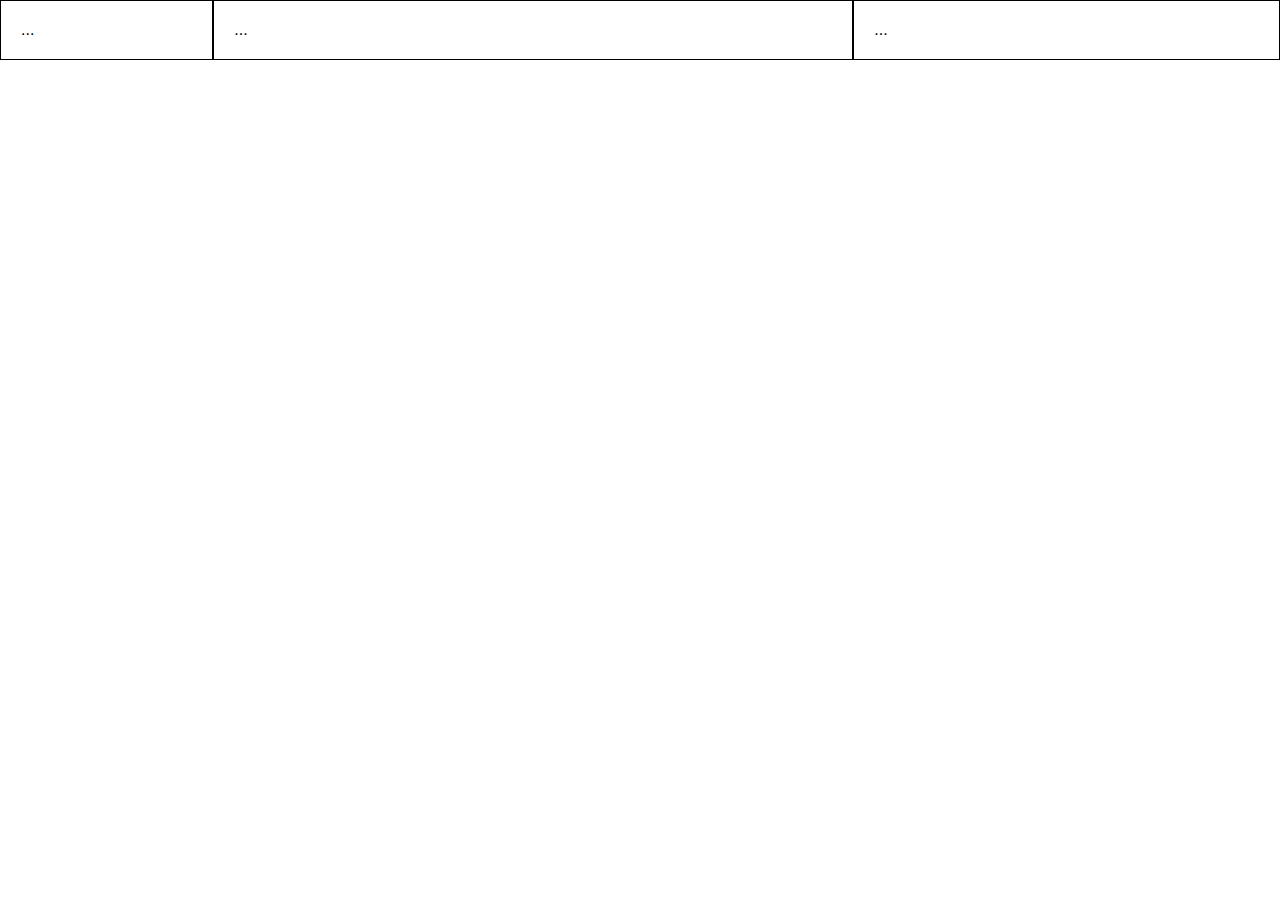
==== 12x4 Columnas/index.html @ 0fc990cc "Inicio" ====
<!DOCTYPE html>
<html lang="en">
<head>
    <meta charset="UTF-8">
    <meta name="viewport" content="width=device-width, initial-scale=1.0">
    <title>Responsive</title>
    <link rel="stylesheet" href="columnas.css">
    
</head>
<body>
    <div class="contenedor">
        <div class="fila">
          <div class="col-lg-2 col-md-2 col-sm-3 col-xs-12">...</div>
          <div class="col-lg-6 col-md-5 col-sm-9 col-xs-12">...</div>
          <div class="col-lg-4 col-md-5 col-sm-12 col-xs-12">...</div>
    
        </div>
      </div>
</body>
</html>
---- 12x4 Columnas/columnas.css ----
/* GLOBAL ----------------------------*/

*{
    margin:0px;
    padding: 0px;
    list-style: none;
    font-family: Verdana, Geneva, Tahoma, sans-serif;
}

* {
    margin: 0px;
    padding: 0px;
    list-style: none;
    font-family: sans-serif;
    box-sizing: border-box; /* Para que el tamaño de la caja incluya el borde*/
  }
  .contenedor {
    position: relative;
    margin: auto;
    width: 100%;
    height: auto;
  }
  .fila {
    position: relative;
    margin: auto;
    width: 100%;
    height: auto;
    clear: both; /*Impide que las cajas ocupen lugares de la fila superior vacios*/
    display: table; /*Lo mismo con el texto*/
  }
  /* Estilos comunes a las "col-" */
  [class*="col-"] {
    float: left;
    border: 1px solid black;
    padding: 20px;
  }
  /*Pantalla de escritorio grande (large) => lg */
  
  @media (min-width: 1200px) {
    .col-lg-12 {
      width: 100%;
    }
    .col-lg-11 {
      width: 91.66666667%;
    }
    .col-lg-10 {
      width: 83.33333333%;
    }
    .col-lg-9 {
      width: 75%;
    }
    .col-lg-8 {
      width: 66.66666667%;
    }
    .col-lg-7 {
      width: 58.33333333%;
    }
    .col-lg-6 {
      width: 50%;
    }
    .col-lg-5 {
      width: 41.66666667%;
    }
    .col-lg-4 {
      width: 33.33333333%;
    }
    .col-lg-3 {
      width: 25%;
    }
    .col-lg-2 {
      width: 16.66666667%;
    }
    .col-lg-1 {
      width: 8.33333333%;
    }
  }
  /*Pantalla de escritorio medio (medium) => md */
  
  @media (max-width: 1199px) and (min-width: 992px) {
    .col-md-12 {
      width: 100%;
    }
    .col-md-11 {
      width: 91.66666667%;
    }
    .col-md-10 {
      width: 83.33333333%;
    }
    .col-md-9 {
      width: 75%;
    }
    .col-md-8 {
      width: 66.66666667%;
    }
    .col-md-7 {
      width: 58.33333333%;
    }
    .col-md-6 {
      width: 50%;
    }
    .col-md-5 {
      width: 41.66666667%;
    }
    .col-md-4 {
      width: 33.33333333%;
    }
    .col-md-3 {
      width: 25%;
    }
    .col-md-2 {
      width: 16.66666667%;
    }
    .col-md-1 {
      width: 8.33333333%;
    }
  }
  /*Pantalla de Tablet (small) => sm */
  
  @media (max-width: 991px) and (min-width: 768px) {
    .col-sm-12 {
      width: 100%;
    }
    .col-sm-11 {
      width: 91.66666667%;
    }
    .col-sm-10 {
      width: 83.33333333%;
    }
    .col-sm-9 {
      width: 75%;
    }
    .col-sm-8 {
      width: 66.66666667%;
    }
    .col-sm-7 {
      width: 58.33333333%;
    }
    .col-sm-6 {
      width: 50%;
    }
    .col-sm-5 {
      width: 41.66666667%;
    }
    .col-sm-4 {
      width: 33.33333333%;
    }
    .col-sm-3 {
      width: 25%;
    }
    .col-sm-2 {
      width: 16.66666667%;
    }
    .col-sm-1 {
      width: 8.33333333%;
    }
  }
  /*Pantalla de Teléfono (extra small) => xs */
  
  @media (max-width: 767px) {
    .col-xs-12 {
      width: 100%;
    }
    .col-xs-11 {
      width: 91.66666667%;
    }
    .col-xs-10 {
      width: 83.33333333%;
    }
    .col-xs-9 {
      width: 75%;
    }
    .col-xs-8 {
      width: 66.66666667%;
    }
    .col-xs-7 {
      width: 58.33333333%;
    }
    .col-xs-6 {
      width: 50%;
    }
    .col-xs-5 {
      width: 41.66666667%;
    }
    .col-xs-4 {
      width: 33.33333333%;
    }
    .col-xs-3 {
      width: 25%;
    }
    .col-xs-2 {
      width: 16.66666667%;
    }
    .col-xs-1 {
      width: 8.33333333%;
    }
  }
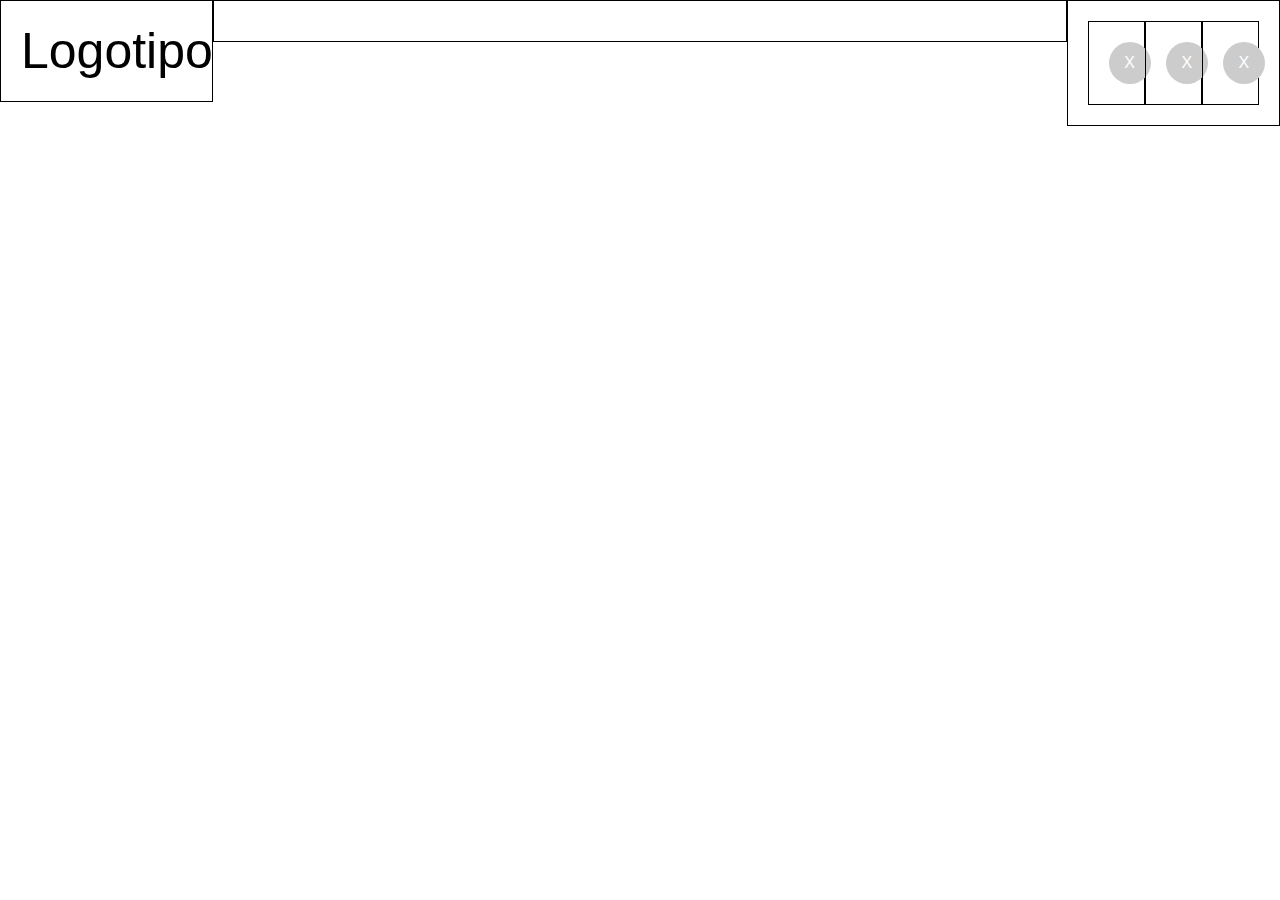
==== commit d404e20a: "Carpeta fondo" ====
--- a/12x4 Columnas/index.html
+++ b/12x4 Columnas/index.html
@@ -1,20 +1,44 @@
 <!DOCTYPE html>
 <html lang="en">
-<head>
-    <meta charset="UTF-8">
-    <meta name="viewport" content="width=device-width, initial-scale=1.0">
+  <head>
+    <meta charset="UTF-8" />
+    <meta name="viewport" content="width=device-width, initial-scale=1.0" />
     <title>Responsive</title>
-    <link rel="stylesheet" href="columnas.css">
-    
-</head>
-<body>
+    <link rel="stylesheet" href="columnas.css" />
+    <link rel="stylesheet" href="secciones.css" />
+
+  </head>
+  <body>
     <div class="contenedor">
-        <div class="fila">
-          <div class="col-lg-2 col-md-2 col-sm-3 col-xs-12">...</div>
-          <div class="col-lg-6 col-md-5 col-sm-9 col-xs-12">...</div>
-          <div class="col-lg-4 col-md-5 col-sm-12 col-xs-12">...</div>
-    
-        </div>
+      <div class="fila">
+        <!-- Sección 1 ---------------------------- ----------------- ------------- -->
+
+        <header class="fila">
+          <div id="logo" class="col-lg-2">Logotipo</div>
+          <div class="col-lg-8"></div>
+          <div class="col-lg-2">
+            <div class="col-lg-4"><center id="icono1">X</center></div>
+            <div class="col-lg-4"><center id="icono2">X</center></div>
+            <div class="col-lg-4"><center id="icono3">X</center></div>
+          </div>
+        </header>
+
+        <!-- Sección 2 ---------------------------- ----------------- ------------- -->
+
+        <nav class="fila"></nav>
+
+        <!-- Sección 3 ---------------------------- ----------------- ------------- -->
+
+        <section id="seccion3" class="fila"></section>
+
+        <!-- Sección 4 ---------------------------- ----------------- ------------- -->
+
+        <section id="seccion4" class="fila"></section>
+
+        <!-- Sección 5 ---------------------------- ----------------- ------------- -->
+
+        <footer class="fila"></footer>
       </div>
-</body>
-</html>+    </div>
+  </body>
+</html>
--- a/12x4 Columnas/secciones.css
+++ b/12x4 Columnas/secciones.css
@@ -0,0 +1,27 @@
+/* Seccion 1 -------Encabezado------------------*/
+
+header #logo {
+    font-family: Impact, Haettenschweiler, 'Arial Narrow Bold', sans-serif;
+    font-size: 50px;
+    text-align:center;
+    line-height: 60px;
+}
+header center{
+    width:42px;
+    line-height: 42px;
+    border-radius: 100%;
+    background:#ccc;
+    color:white;
+}
+/* Seccion 2 -----------Navegación--------------*/
+
+
+/* Seccion 3 -------------------------*/
+
+
+/* Seccion 4 -------------------------*/
+
+
+/* Seccion 5 -----Pie--------------------*/
+
+
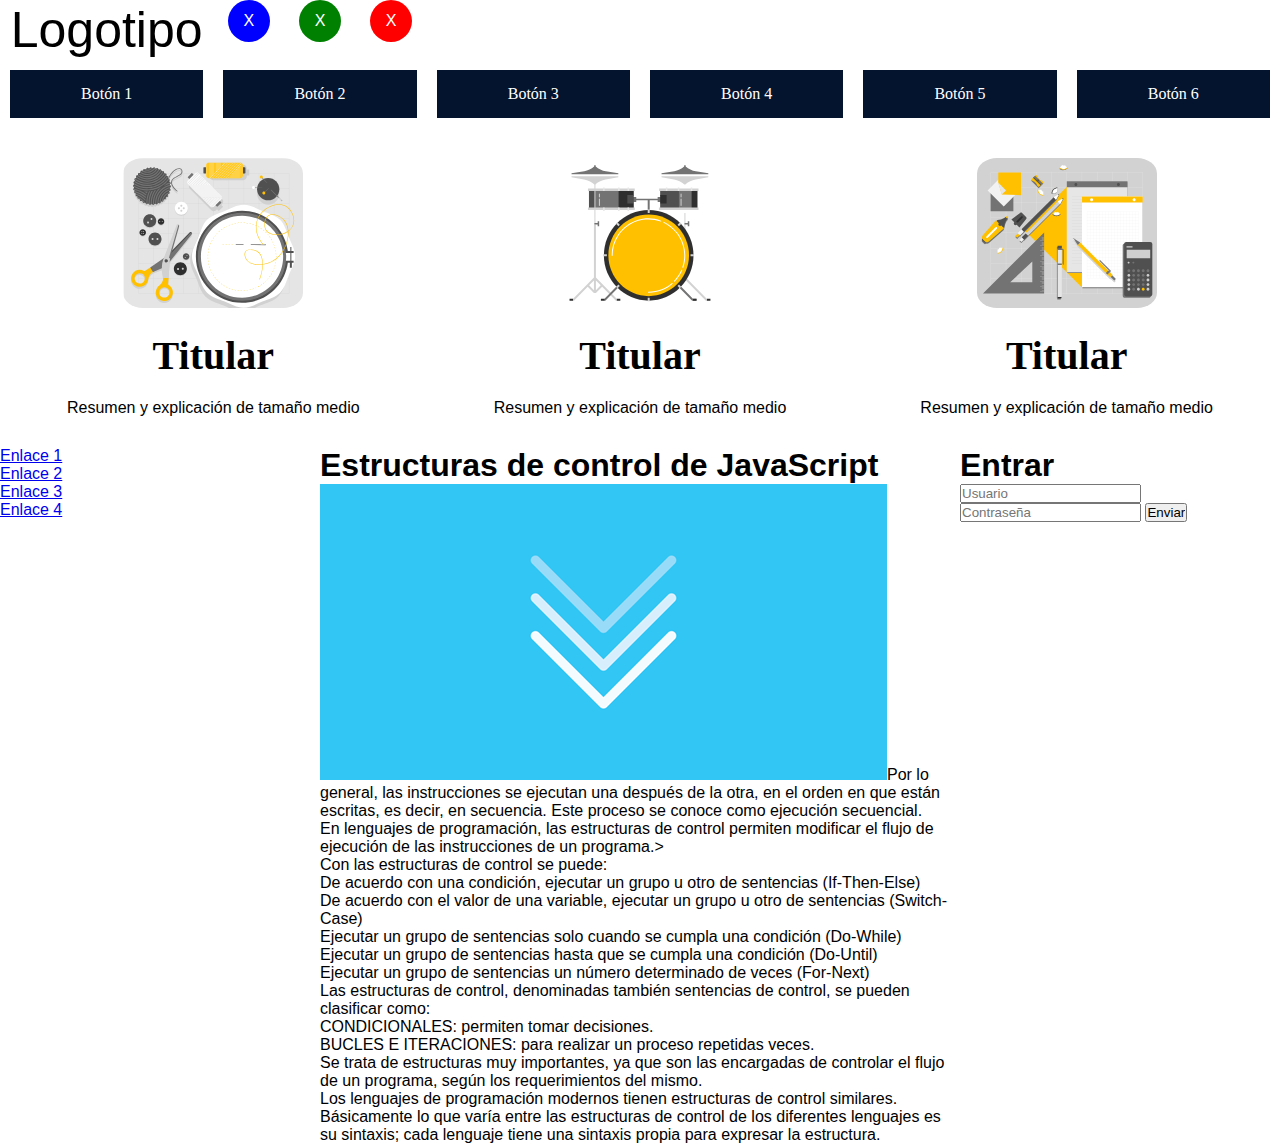
==== commit 0d85581f: "Antes de estilos seccion 4" ====
--- a/12x4 Columnas/index.html
+++ b/12x4 Columnas/index.html
@@ -6,7 +6,6 @@
     <title>Responsive</title>
     <link rel="stylesheet" href="columnas.css" />
     <link rel="stylesheet" href="secciones.css" />
-
   </head>
   <body>
     <div class="contenedor">
@@ -14,26 +13,149 @@
         <!-- Sección 1 ---------------------------- ----------------- ------------- -->
 
         <header class="fila">
-          <div id="logo" class="col-lg-2">Logotipo</div>
-          <div class="col-lg-8"></div>
-          <div class="col-lg-2">
-            <div class="col-lg-4"><center id="icono1">X</center></div>
-            <div class="col-lg-4"><center id="icono2">X</center></div>
-            <div class="col-lg-4"><center id="icono3">X</center></div>
+          <div id="logo" class="col-lg-2 col-md-2 col-sm-3 col-xs-12">
+            Logotipo
+          </div>
+          <div class="col-lg-8 col-md-8 col-sm-6 col-xs-0"></div>
+          <div class="col-lg-2 col-md-2 col-sm-3 col-xs-12">
+            <div class="col-lg-4 col-md-4 col-sm-4 col-xs-4">
+              <center id="icono1"><p>X</p></center>
+            </div>
+            <div class="col-lg-4 col-md-4 col-sm-4 col-xs-4">
+              <center id="icono2"><p>X</p></center>
+            </div>
+            <div class="col-lg-4 col-md-4 col-sm-4 col-xs-4">
+              <center id="icono3"><p>X</p></center>
+            </div>
           </div>
         </header>
 
         <!-- Sección 2 ---------------------------- ----------------- ------------- -->
 
-        <nav class="fila"></nav>
+        <nav class="fila">
+          <ul>
+            <li class="col-lg-2 col-md-2 col-sm-6 col-xs-12">
+              <a href="#"> Botón 1</a>
+            </li>
+            <li class="col-lg-2 col-md-2 col-sm-6 col-xs-12">
+              <a href="#"> Botón 2</a>
+            </li>
+            <li class="col-lg-2 col-md-2 col-sm-6 col-xs-12">
+              <a href="#"> Botón 3</a>
+            </li>
+            <li class="col-lg-2 col-md-2 col-sm-6 col-xs-12">
+              <a href="#"> Botón 4</a>
+            </li>
+            <li class="col-lg-2 col-md-2 col-sm-6 col-xs-12">
+              <a href="#"> Botón 5</a>
+            </li>
+            <li class="col-lg-2 col-md-2 col-sm-6 col-xs-12">
+              <a href="#"> Botón 6</a>
+            </li>
+          </ul>
+        </nav>
 
         <!-- Sección 3 ---------------------------- ----------------- ------------- -->
 
-        <section id="seccion3" class="fila"></section>
+        <section id="seccion3" class="fila">
+          <div class="col-lg-4 col-md-4 col-sm-4 col-xs-12">
+            <center>
+              <img src="img/Imagen2.svg" />
+              <h1>Titular</h1>
+              <p>Resumen y explicación de tamaño medio</p>
+            </center>
+          </div>
+          <div class="col-lg-4 col-md-4 col-sm-4 col-xs-12">
+            <center>
+              <img src="img/Imagen1.svg" />
+              <h1>Titular</h1>
+              <p>Resumen y explicación de tamaño medio</p>
+            </center>
+          </div>
+          <div class="col-lg-4 col-md-4 col-sm-4 col-xs-12">
+            <center>
+              <img src="img/Imagen3.svg" />
+              <h1>Titular</h1>
+              <p>Resumen y explicación de tamaño medio</p>
+            </center>
+          </div>
+        </section>
 
         <!-- Sección 4 ---------------------------- ----------------- ------------- -->
 
-        <section id="seccion4" class="fila"></section>
+        <section id="seccion4" class="fila">
+          <aside id="izq" class="col-lg-3 col-md-3 col-sm-3 col-xs-12">
+            <ul>
+              <li><a href="#">Enlace 1</a></li>
+              <li><a href="#">Enlace 2</a></li>
+              <li><a href="#">Enlace 3</a></li>
+              <li><a href="#">Enlace 4</a></li>
+            </ul>
+          </aside>
+          <article class="col-lg-6 col-md-6 col-sm-6 col-xs-12">
+            <h1>Estructuras de control de JavaScript</h1>
+            <p>
+              <img src="img/Gran_img.png" />Por lo general, las instrucciones se ejecutan una después de la
+              otra, en el orden en que están escritas, es decir, en secuencia.
+              Este proceso se conoce como ejecución secuencial.
+            </p>
+            <p>
+              En lenguajes de programación, las estructuras de control permiten
+              modificar el flujo de ejecución de las instrucciones de un
+              programa.>
+            </p>
+            <p>Con las estructuras de control se puede:</p>
+            <ul>
+              <li>
+                De acuerdo con una condición, ejecutar un grupo u otro de
+                sentencias (If-Then-Else)
+              </li>
+              <li>
+                De acuerdo con el valor de una variable, ejecutar un grupo u
+                otro de sentencias (Switch-Case)
+              </li>
+              <li>
+                Ejecutar un grupo de sentencias solo cuando se cumpla una
+                condición (Do-While)
+              </li>
+              <li>
+                Ejecutar un grupo de sentencias hasta que se cumpla una
+                condición (Do-Until)
+              </li>
+              <li>
+                Ejecutar un grupo de sentencias un número determinado de veces
+                (For-Next)
+              </li>
+            </ul>
+            <p>
+              Las estructuras de control, denominadas también sentencias de
+              control, se pueden clasificar como:
+            </p>
+            <p>CONDICIONALES: permiten tomar decisiones.</p>
+            <p>
+              BUCLES E ITERACIONES: para realizar un proceso repetidas veces.
+            </p>
+            <p>
+              Se trata de estructuras muy importantes, ya que son las encargadas
+              de controlar el flujo de un programa, según los requerimientos del
+              mismo.
+            </p>
+            <p>
+              Los lenguajes de programación modernos tienen estructuras de
+              control similares. Básicamente lo que varía entre las estructuras
+              de control de los diferentes lenguajes es su sintaxis; cada
+              lenguaje tiene una sintaxis propia para expresar la estructura.
+            </p>
+          </article>
+          <aside id ="der" class = "col-lg-3 col-md-3 col-sm-3 col-xs-12">
+            <h1>Entrar</h1>
+            <form action="">
+              <input type="text" placeholder="Usuario">
+              <input type="password" placeholder="Contraseña">
+              <input type="submit" value ="Enviar">
+            </form>
+          </aside>
+        </section>
 
         <!-- Sección 5 ---------------------------- ----------------- ------------- -->
 
--- a/12x4 Columnas/columnas.css
+++ b/12x4 Columnas/columnas.css
@@ -31,8 +31,8 @@
   /* Estilos comunes a las "col-" */
   [class*="col-"] {
     float: left;
-    border: 1px solid black;
-    padding: 20px;
+    /* border: 1px solid black;Anulado desde V2*/
+    /*padding: 20px; Anulado desde V2*/
   }
   /*Pantalla de escritorio grande (large) => lg */
   
--- a/12x4 Columnas/secciones.css
+++ b/12x4 Columnas/secciones.css
@@ -1,27 +1,74 @@
 /* Seccion 1 -------Encabezado------------------*/
 
 header #logo {
-    font-family: Impact, Haettenschweiler, 'Arial Narrow Bold', sans-serif;
-    font-size: 50px;
-    text-align:center;
-    line-height: 60px;
+  font-family: Impact, Haettenschweiler, "Arial Narrow Bold", sans-serif;
+  font-size: 50px;
+  text-align: center;
+  line-height: 60px;
 }
-header center{
-    width:42px;
-    line-height: 42px;
-    border-radius: 100%;
-    background:#ccc;
-    color:white;
+header center p {
+  text-align: center; /*la p y esto añadido en V2*/
+  width: 42px;
+  line-height: 42px;
+  border-radius: 100%;
+  background: #ccc;
+  color: white;
+}
+header center#icono1 p {
+  background: blue;
+}
+header center#icono2 p {
+  background: green;
+}
+header center#icono3 p {
+  background: red;
 }
 /* Seccion 2 -----------Navegación--------------*/
 
+nav ul li {
+  padding: 10px;
+  text-align: center;
+}
+nav ul li a {
+    display: block;
+  background: rgb(4, 19, 46);
+  font-family: "Verdana";
+  color: white;
+  line-height: 48px;
+  text-decoration: none;
+}
+nav ul li a:hover {
+  background: rgb(20, 44, 88);
+}
 
+nav ul li a:active {
+  background: rgb(75, 127, 223);
+}
 /* Seccion 3 -------------------------*/
 
+#seccion3 center{
+    align-content: center;
+    padding: 20px;
+}
+
+#seccion3 img{
+    border-radius: 15%;
+    width: 200px;
+    height: 170px;
+    padding: 10px;
+}
+
+#seccion3 h1{
+    font-family: 'Lucida Sans';
+    font-size: 40px;
+    padding: 10px;
+}
+#seccion3 p{
+   padding: 10px;
+}
 
 /* Seccion 4 -------------------------*/
 
 
+
 /* Seccion 5 -----Pie--------------------*/
-
-
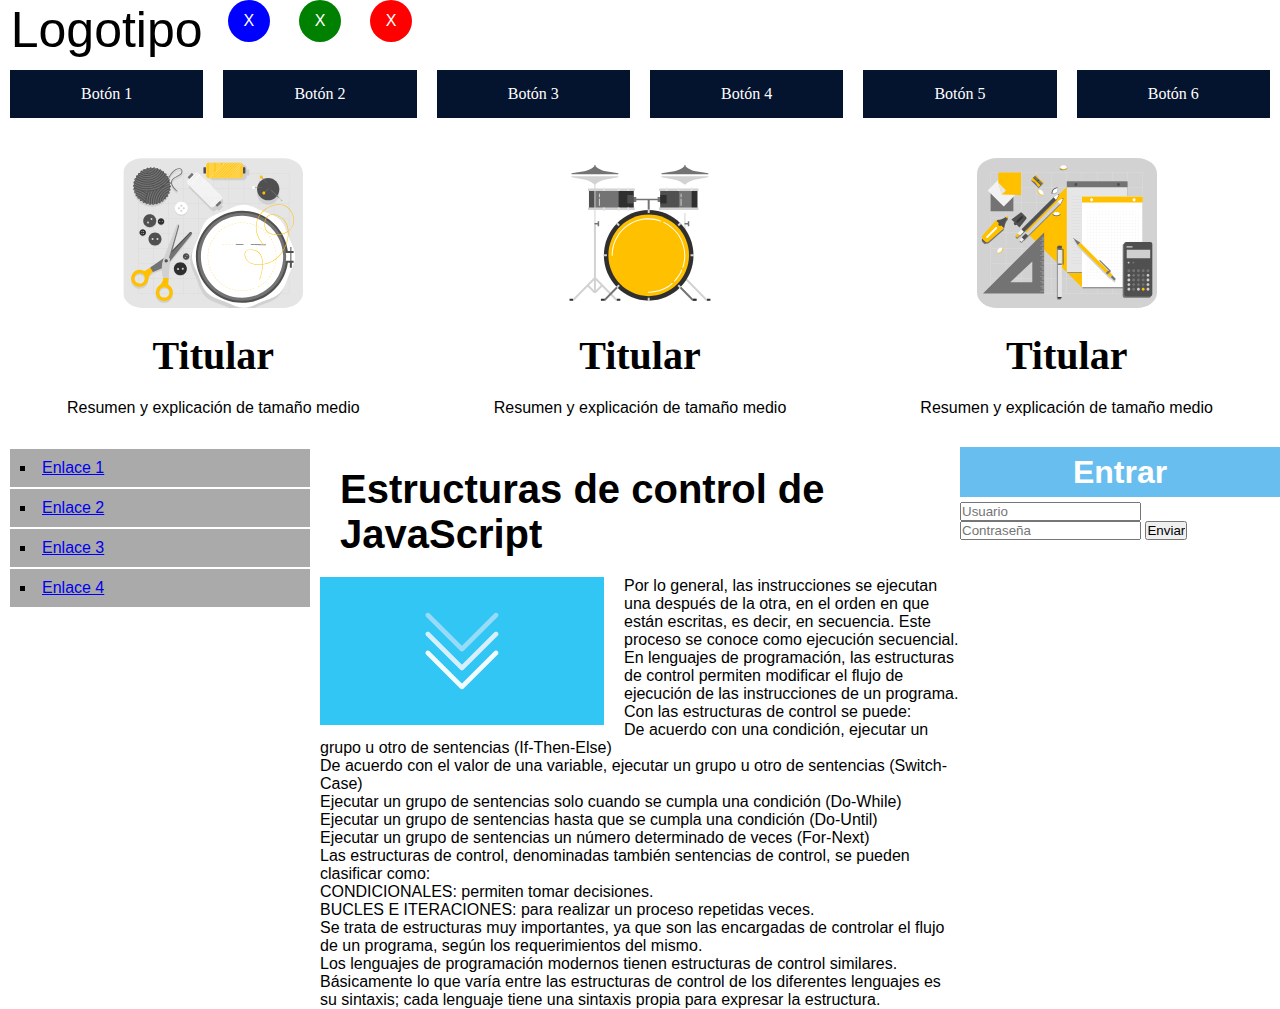
==== commit efa15a71: "Seccion 4 superada ¿?" ====
--- a/12x4 Columnas/index.html
+++ b/12x4 Columnas/index.html
@@ -102,7 +102,7 @@
             <p>
               En lenguajes de programación, las estructuras de control permiten
               modificar el flujo de ejecución de las instrucciones de un
-              programa.>
+              programa.
             </p>
             <p>Con las estructuras de control se puede:</p>
             <ul>
--- a/12x4 Columnas/secciones.css
+++ b/12x4 Columnas/secciones.css
@@ -30,7 +30,7 @@
   text-align: center;
 }
 nav ul li a {
-    display: block;
+  display: block;
   background: rgb(4, 19, 46);
   font-family: "Verdana";
   color: white;
@@ -46,29 +46,82 @@
 }
 /* Seccion 3 -------------------------*/
 
-#seccion3 center{
-    align-content: center;
-    padding: 20px;
+#seccion3 center {
+  align-content: center;
+  padding: 20px;
 }
 
-#seccion3 img{
-    border-radius: 15%;
-    width: 200px;
-    height: 170px;
-    padding: 10px;
+#seccion3 img {
+  border-radius: 15%;
+  width: 200px;
+  height: 170px;
+  padding: 10px;
 }
 
-#seccion3 h1{
-    font-family: 'Lucida Sans';
-    font-size: 40px;
-    padding: 10px;
+#seccion3 h1 {
+  font-family: "Lucida Sans";
+  font-size: 40px;
+  padding: 10px;
 }
-#seccion3 p{
-   padding: 10px;
+#seccion3 p {
+  padding: 10px;
 }
 
 /* Seccion 4 -------------------------*/
 
+#seccion4 aside ul li {
+  background: #aaa;
+  padding: 10px;
+  margin: 2px 10px;
+  list-style: square;
+  list-style-position: inside;
+}
 
+#seccion4 article h1 {
+  font-family: "Lucida Sans", "Lucida Sans Regular", "Lucida Grande",
+    "Lucida Sans Unicode", Geneva, Verdana, sans-serif;
+  font-size: 40px;
+  margin: 20px;
+}
 
+#seccion4 article p img {
+  float: left;
+  margin-right: 20px;
+}
+#seccion article p {
+  margin: 5px 20px;
+  font-size: 14px;
+  text-align: justify;
+}
+
+#seccion4 aside#der h1 {
+  line-height: 50px;
+  text-align: center;
+  background: rgb(105, 190, 240);
+  color: white;
+  margin-bottom: 5px;
+}
+
+#seccion aside#der input {
+  width: 100%;
+  padding: 10px;
+  margin: 5px 0;
+}
+
+#seccion aside#der input[type="text"] {
+  background: url(img/usuario.png);
+  background-repeat: no-repeat;
+  background-position: right;
+  background-size: contain;
+}
+#seccion aside#der input[type="password"] {
+  background: url(img/password.png);
+  background-repeat: no-repeat;
+  background-position: right;
+  background-size: contain;
+}
+#seccion aside#der input[type="submit"] {
+  background: rgb(105, 190, 240);
+  border: 0;
+}
 /* Seccion 5 -----Pie--------------------*/
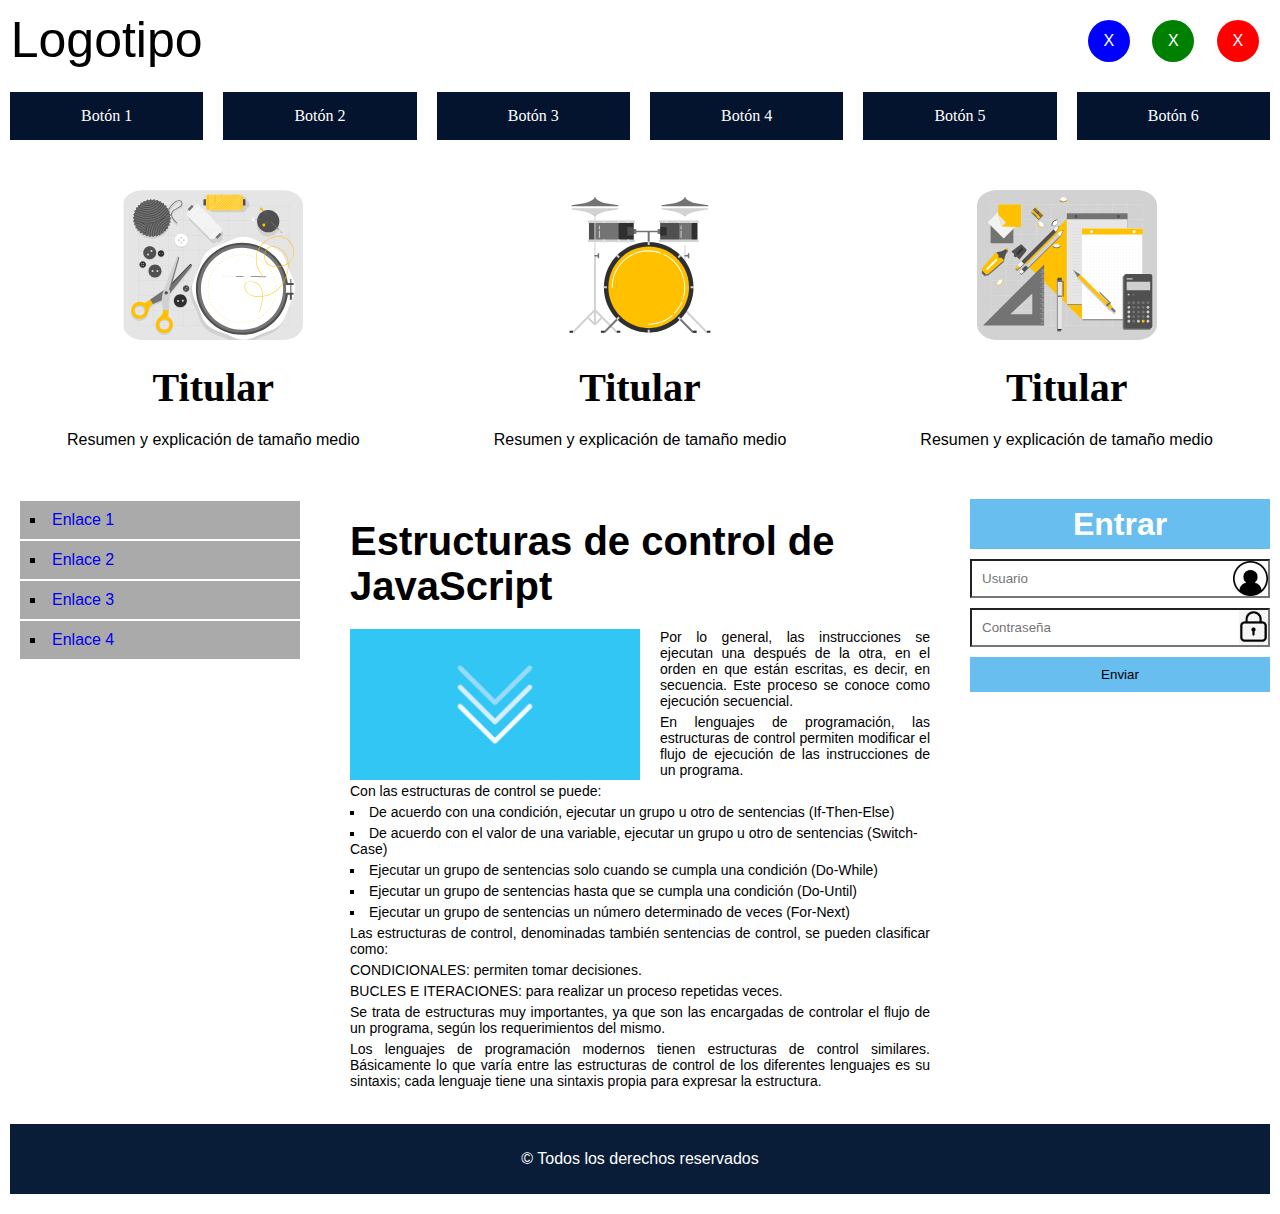
==== commit 4e811595: "Domingo 20h" ====
--- a/12x4 Columnas/index.html
+++ b/12x4 Columnas/index.html
@@ -95,9 +95,10 @@
           <article class="col-lg-6 col-md-6 col-sm-6 col-xs-12">
             <h1>Estructuras de control de JavaScript</h1>
             <p>
-              <img src="img/Gran_img.png" />Por lo general, las instrucciones se ejecutan una después de la
-              otra, en el orden en que están escritas, es decir, en secuencia.
-              Este proceso se conoce como ejecución secuencial.
+              <img src="img/Gran_img.png" />Por lo general, las instrucciones se
+              ejecutan una después de la otra, en el orden en que están
+              escritas, es decir, en secuencia. Este proceso se conoce como
+              ejecución secuencial.
             </p>
             <p>
               En lenguajes de programación, las estructuras de control permiten
@@ -147,19 +148,23 @@
               lenguaje tiene una sintaxis propia para expresar la estructura.
             </p>
           </article>
-          <aside id ="der" class = "col-lg-3 col-md-3 col-sm-3 col-xs-12">
+          <aside id="der" class="col-lg-3 col-md-3 col-sm-3 col-xs-12">
             <h1>Entrar</h1>
             <form action="">
-              <input type="text" placeholder="Usuario">
-              <input type="password" placeholder="Contraseña">
-              <input type="submit" value ="Enviar">
+              <input type="text" placeholder="Usuario" />
+              <input type="password" placeholder="Contraseña" />
+              <input type="submit" value="Enviar" />
             </form>
           </aside>
         </section>
 
         <!-- Sección 5 ---------------------------- ----------------- ------------- -->
 
-        <footer class="fila"></footer>
+        <footer class="fila">
+          <div class="col-lg-12 col-md-12 col-sm-12 col-xs-12">
+            &copy; Todos los derechos reservados
+          </div>
+        </footer>
       </div>
     </div>
   </body>
--- a/12x4 Columnas/columnas.css
+++ b/12x4 Columnas/columnas.css
@@ -1,197 +1,223 @@
 /* GLOBAL ----------------------------*/
 
-*{
-    margin:0px;
-    padding: 0px;
-    list-style: none;
-    font-family: Verdana, Geneva, Tahoma, sans-serif;
-}
-
 * {
-    margin: 0px;
-    padding: 0px;
-    list-style: none;
-    font-family: sans-serif;
-    box-sizing: border-box; /* Para que el tamaño de la caja incluya el borde*/
-  }
-  .contenedor {
-    position: relative;
-    margin: auto;
-    width: 100%;
-    height: auto;
-  }
-  .fila {
-    position: relative;
-    margin: auto;
-    width: 100%;
-    height: auto;
-    clear: both; /*Impide que las cajas ocupen lugares de la fila superior vacios*/
-    display: table; /*Lo mismo con el texto*/
-  }
-  /* Estilos comunes a las "col-" */
-  [class*="col-"] {
-    float: left;
-    /* border: 1px solid black;Anulado desde V2*/
-    /*padding: 20px; Anulado desde V2*/
-  }
-  /*Pantalla de escritorio grande (large) => lg */
-  
-  @media (min-width: 1200px) {
-    .col-lg-12 {
-      width: 100%;
-    }
-    .col-lg-11 {
-      width: 91.66666667%;
-    }
-    .col-lg-10 {
-      width: 83.33333333%;
-    }
-    .col-lg-9 {
-      width: 75%;
-    }
-    .col-lg-8 {
-      width: 66.66666667%;
-    }
-    .col-lg-7 {
-      width: 58.33333333%;
-    }
-    .col-lg-6 {
-      width: 50%;
-    }
-    .col-lg-5 {
-      width: 41.66666667%;
-    }
-    .col-lg-4 {
-      width: 33.33333333%;
-    }
-    .col-lg-3 {
-      width: 25%;
-    }
-    .col-lg-2 {
-      width: 16.66666667%;
-    }
-    .col-lg-1 {
-      width: 8.33333333%;
-    }
-  }
-  /*Pantalla de escritorio medio (medium) => md */
-  
-  @media (max-width: 1199px) and (min-width: 992px) {
-    .col-md-12 {
-      width: 100%;
-    }
-    .col-md-11 {
-      width: 91.66666667%;
-    }
-    .col-md-10 {
-      width: 83.33333333%;
-    }
-    .col-md-9 {
-      width: 75%;
-    }
-    .col-md-8 {
-      width: 66.66666667%;
-    }
-    .col-md-7 {
-      width: 58.33333333%;
-    }
-    .col-md-6 {
-      width: 50%;
-    }
-    .col-md-5 {
-      width: 41.66666667%;
-    }
-    .col-md-4 {
-      width: 33.33333333%;
-    }
-    .col-md-3 {
-      width: 25%;
-    }
-    .col-md-2 {
-      width: 16.66666667%;
-    }
-    .col-md-1 {
-      width: 8.33333333%;
-    }
-  }
-  /*Pantalla de Tablet (small) => sm */
-  
-  @media (max-width: 991px) and (min-width: 768px) {
-    .col-sm-12 {
-      width: 100%;
-    }
-    .col-sm-11 {
-      width: 91.66666667%;
-    }
-    .col-sm-10 {
-      width: 83.33333333%;
-    }
-    .col-sm-9 {
-      width: 75%;
-    }
-    .col-sm-8 {
-      width: 66.66666667%;
-    }
-    .col-sm-7 {
-      width: 58.33333333%;
-    }
-    .col-sm-6 {
-      width: 50%;
-    }
-    .col-sm-5 {
-      width: 41.66666667%;
-    }
-    .col-sm-4 {
-      width: 33.33333333%;
-    }
-    .col-sm-3 {
-      width: 25%;
-    }
-    .col-sm-2 {
-      width: 16.66666667%;
-    }
-    .col-sm-1 {
-      width: 8.33333333%;
-    }
-  }
-  /*Pantalla de Teléfono (extra small) => xs */
-  
-  @media (max-width: 767px) {
-    .col-xs-12 {
-      width: 100%;
-    }
-    .col-xs-11 {
-      width: 91.66666667%;
-    }
-    .col-xs-10 {
-      width: 83.33333333%;
-    }
-    .col-xs-9 {
-      width: 75%;
-    }
-    .col-xs-8 {
-      width: 66.66666667%;
-    }
-    .col-xs-7 {
-      width: 58.33333333%;
-    }
-    .col-xs-6 {
-      width: 50%;
-    }
-    .col-xs-5 {
-      width: 41.66666667%;
-    }
-    .col-xs-4 {
-      width: 33.33333333%;
-    }
-    .col-xs-3 {
-      width: 25%;
-    }
-    .col-xs-2 {
-      width: 16.66666667%;
-    }
-    .col-xs-1 {
-      width: 8.33333333%;
-    }
-  }
-  +  margin: 0px;
+  padding: 0px;
+  list-style: none;
+  font-family: Verdana, Geneva, Tahoma, sans-serif;
+}
+
+* {
+  margin: 0px;
+  padding: 0px;
+  list-style: none;
+  font-family: sans-serif;
+  box-sizing: border-box; /* Para que el tamaño de la caja incluya el borde*/
+}
+.contenedor {
+  position: relative;
+  margin: auto;
+  width: 100%;
+  height: auto;
+}
+.fila {
+  position: relative;
+  margin: auto;
+  width: 100%;
+  height: auto;
+  clear: both; /*Impide que las cajas ocupen lugares de la fila superior vacios*/
+  display: table; /*Lo mismo con el texto*/
+}
+/* Estilos comunes a las "col-" */
+[class*="col-"] {
+  float: left;
+  /* border: 1px solid black;Anulado desde V2*/
+  padding: 10px; /* Cambiado desde V1*/
+}
+/*Pantalla de escritorio grande (large) => lg */
+
+@media (min-width: 1200px) {
+  .col-lg-12 {
+    width: 100%;
+  }
+  .col-lg-11 {
+    width: 91.66666667%;
+  }
+  .col-lg-10 {
+    width: 83.33333333%;
+  }
+  .col-lg-9 {
+    width: 75%;
+  }
+  .col-lg-8 {
+    width: 66.66666667%;
+  }
+  .col-lg-7 {
+    width: 58.33333333%;
+  }
+  .col-lg-6 {
+    width: 50%;
+  }
+  .col-lg-5 {
+    width: 41.66666667%;
+  }
+  .col-lg-4 {
+    width: 33.33333333%;
+  }
+  .col-lg-3 {
+    width: 25%;
+  }
+  .col-lg-2 {
+    width: 16.66666667%;
+  }
+  .col-lg-1 {
+    width: 8.33333333%;
+  }
+  .col-lg-0 {
+    display: none;
+  }
+
+  #seccion4 article p img {
+    width: 50%;
+  }
+}
+/*Pantalla de escritorio medio (medium) => md */
+
+@media (max-width: 1199px) and (min-width: 992px) {
+  .col-md-12 {
+    width: 100%;
+  }
+  .col-md-11 {
+    width: 91.66666667%;
+  }
+  .col-md-10 {
+    width: 83.33333333%;
+  }
+  .col-md-9 {
+    width: 75%;
+  }
+  .col-md-8 {
+    width: 66.66666667%;
+  }
+  .col-md-7 {
+    width: 58.33333333%;
+  }
+  .col-md-6 {
+    width: 50%;
+  }
+  .col-md-5 {
+    width: 41.66666667%;
+  }
+  .col-md-4 {
+    width: 33.33333333%;
+  }
+  .col-md-3 {
+    width: 25%;
+  }
+  .col-md-2 {
+    width: 16.66666667%;
+  }
+  .col-md-1 {
+    width: 8.33333333%;
+  }
+  .col-md-0 {
+    display: none;
+  }
+  #seccion4 article p img {
+    width: 50%;
+  }
+}
+/*Pantalla de Tablet (small) => sm */
+
+@media (max-width: 991px) and (min-width: 768px) {
+  .col-sm-12 {
+    width: 100%;
+  }
+  .col-sm-11 {
+    width: 91.66666667%;
+  }
+  .col-sm-10 {
+    width: 83.33333333%;
+  }
+  .col-sm-9 {
+    width: 75%;
+  }
+  .col-sm-8 {
+    width: 66.66666667%;
+  }
+  .col-sm-7 {
+    width: 58.33333333%;
+  }
+  .col-sm-6 {
+    width: 50%;
+  }
+  .col-sm-5 {
+    width: 41.66666667%;
+  }
+  .col-sm-4 {
+    width: 33.33333333%;
+  }
+  .col-sm-3 {
+    width: 25%;
+  }
+  .col-sm-2 {
+    width: 16.66666667%;
+  }
+  .col-sm-1 {
+    width: 8.33333333%;
+  }
+  .col-sm-0 {
+    display: none;
+  }
+  #seccion4 article p img {
+    width: 100%;
+    margin-bottom: 20px;
+  }
+}
+/*Pantalla de Teléfono (extra small) => xs */
+
+@media (max-width: 767px) {
+  .col-xs-12 {
+    width: 100%;
+  }
+  .col-xs-11 {
+    width: 91.66666667%;
+  }
+  .col-xs-10 {
+    width: 83.33333333%;
+  }
+  .col-xs-9 {
+    width: 75%;
+  }
+  .col-xs-8 {
+    width: 66.66666667%;
+  }
+  .col-xs-7 {
+    width: 58.33333333%;
+  }
+  .col-xs-6 {
+    width: 50%;
+  }
+  .col-xs-5 {
+    width: 41.66666667%;
+  }
+  .col-xs-4 {
+    width: 33.33333333%;
+  }
+  .col-xs-3 {
+    width: 25%;
+  }
+  .col-xs-2 {
+    width: 16.66666667%;
+  }
+  .col-xs-1 {
+    width: 8.33333333%;
+  }
+  .col-xs-0 {
+    display: none;
+  }
+  #seccion4 article p img {
+    width: 100%;
+    margin-bottom: 20px;
+  }
+}
--- a/12x4 Columnas/secciones.css
+++ b/12x4 Columnas/secciones.css
@@ -75,6 +75,10 @@
   margin: 2px 10px;
   list-style: square;
   list-style-position: inside;
+
+}
+#seccion4 aside ul li a{
+  text-decoration: none;
 }
 
 #seccion4 article h1 {
@@ -88,10 +92,17 @@
   float: left;
   margin-right: 20px;
 }
-#seccion article p {
+#seccion4 article p {
   margin: 5px 20px;
   font-size: 14px;
   text-align: justify;
+}
+#seccion4 article li {
+  margin: 5px 20px;
+  list-style: square;
+  list-style-position: inside;
+  font-size: 14px;
+
 }
 
 #seccion4 aside#der h1 {
@@ -102,26 +113,38 @@
   margin-bottom: 5px;
 }
 
-#seccion aside#der input {
+#seccion4 aside#der input {
   width: 100%;
   padding: 10px;
   margin: 5px 0;
 }
 
-#seccion aside#der input[type="text"] {
-  background: url(img/usuario.png);
+#seccion4 aside#der input[type="text"] {
+  background: url(img/USER.png);
   background-repeat: no-repeat;
   background-position: right;
   background-size: contain;
 }
-#seccion aside#der input[type="password"] {
-  background: url(img/password.png);
+#seccion4 aside#der input[type="password"] {
+  background: url(img/pass.png);
   background-repeat: no-repeat;
   background-position: right;
   background-size: contain;
 }
-#seccion aside#der input[type="submit"] {
+#seccion4 aside#der input[type="submit"] {
   background: rgb(105, 190, 240);
   border: 0;
 }
 /* Seccion 5 -----Pie--------------------*/
+
+footer{
+  padding:20px 10px;
+}
+footer div{
+
+  background: rgb(9, 29, 56);
+  text-align: center;
+  line-height: 50px;
+  color: white;
+
+}